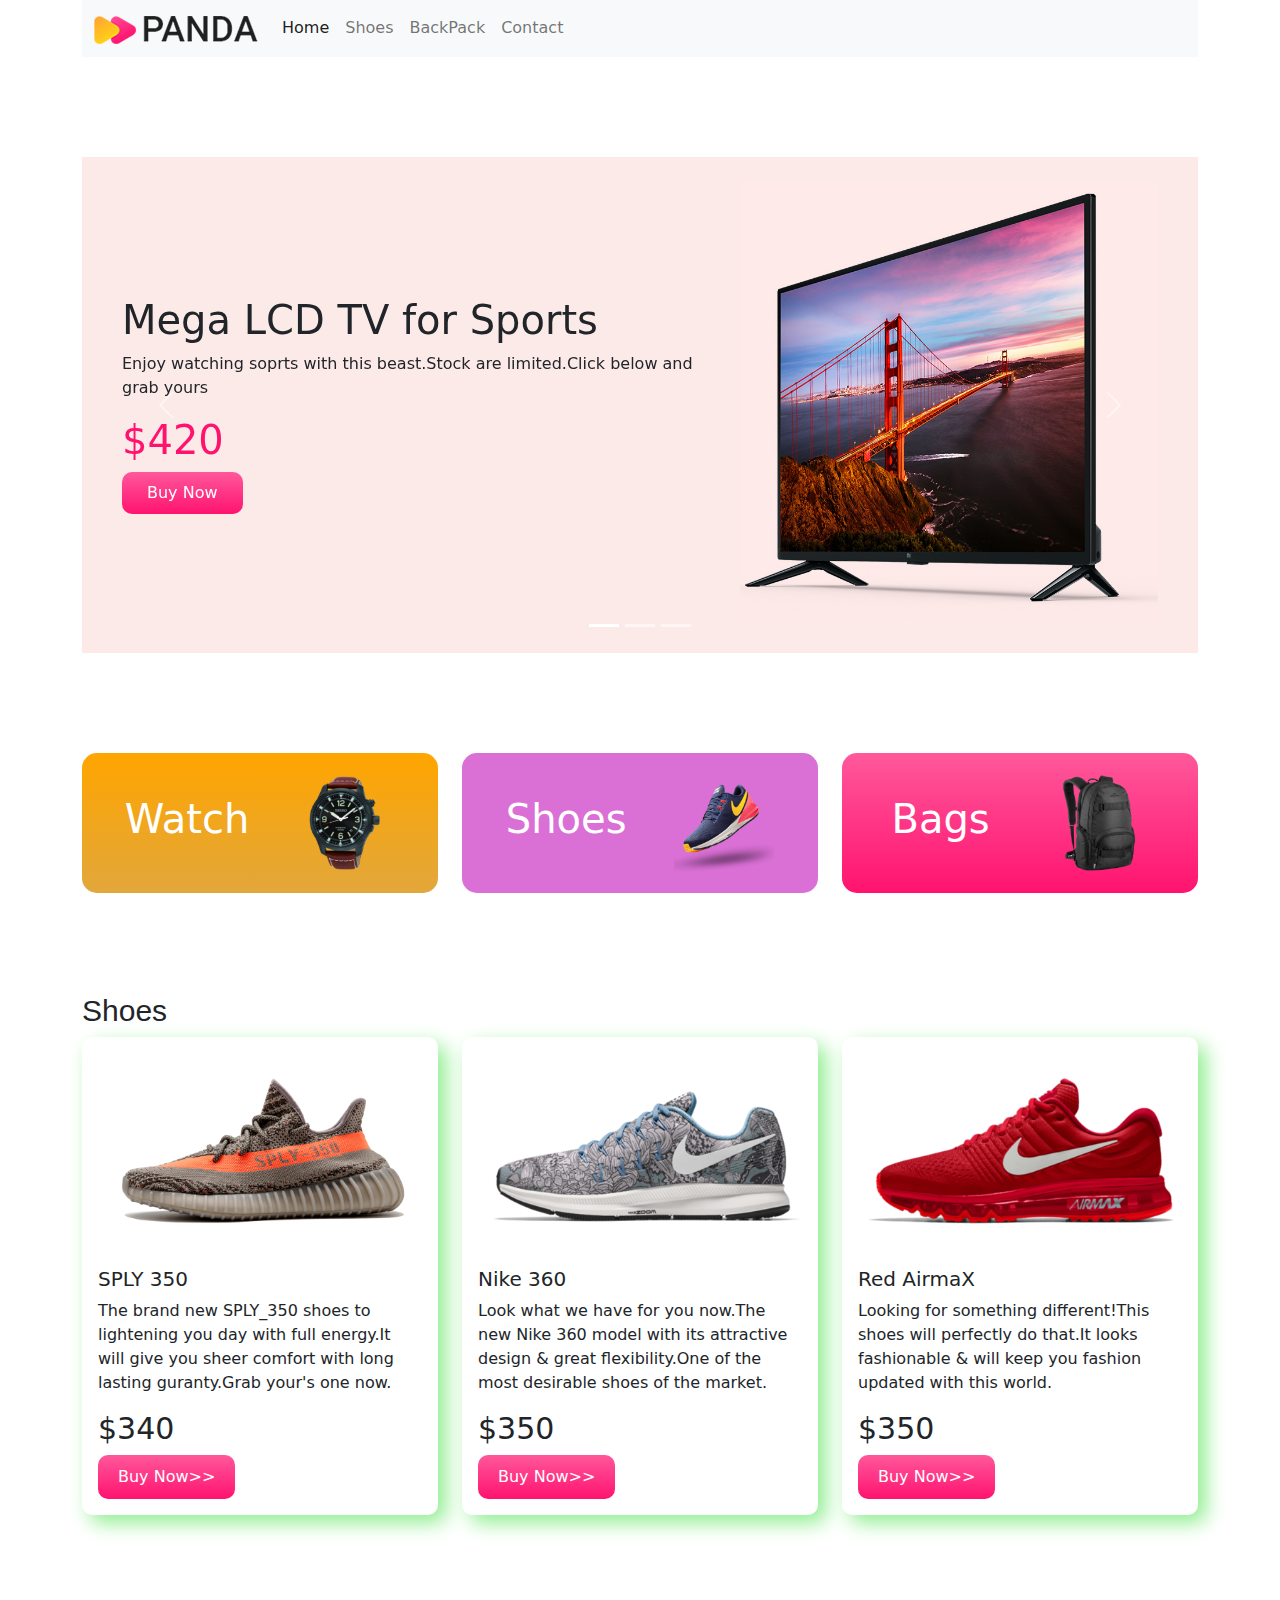
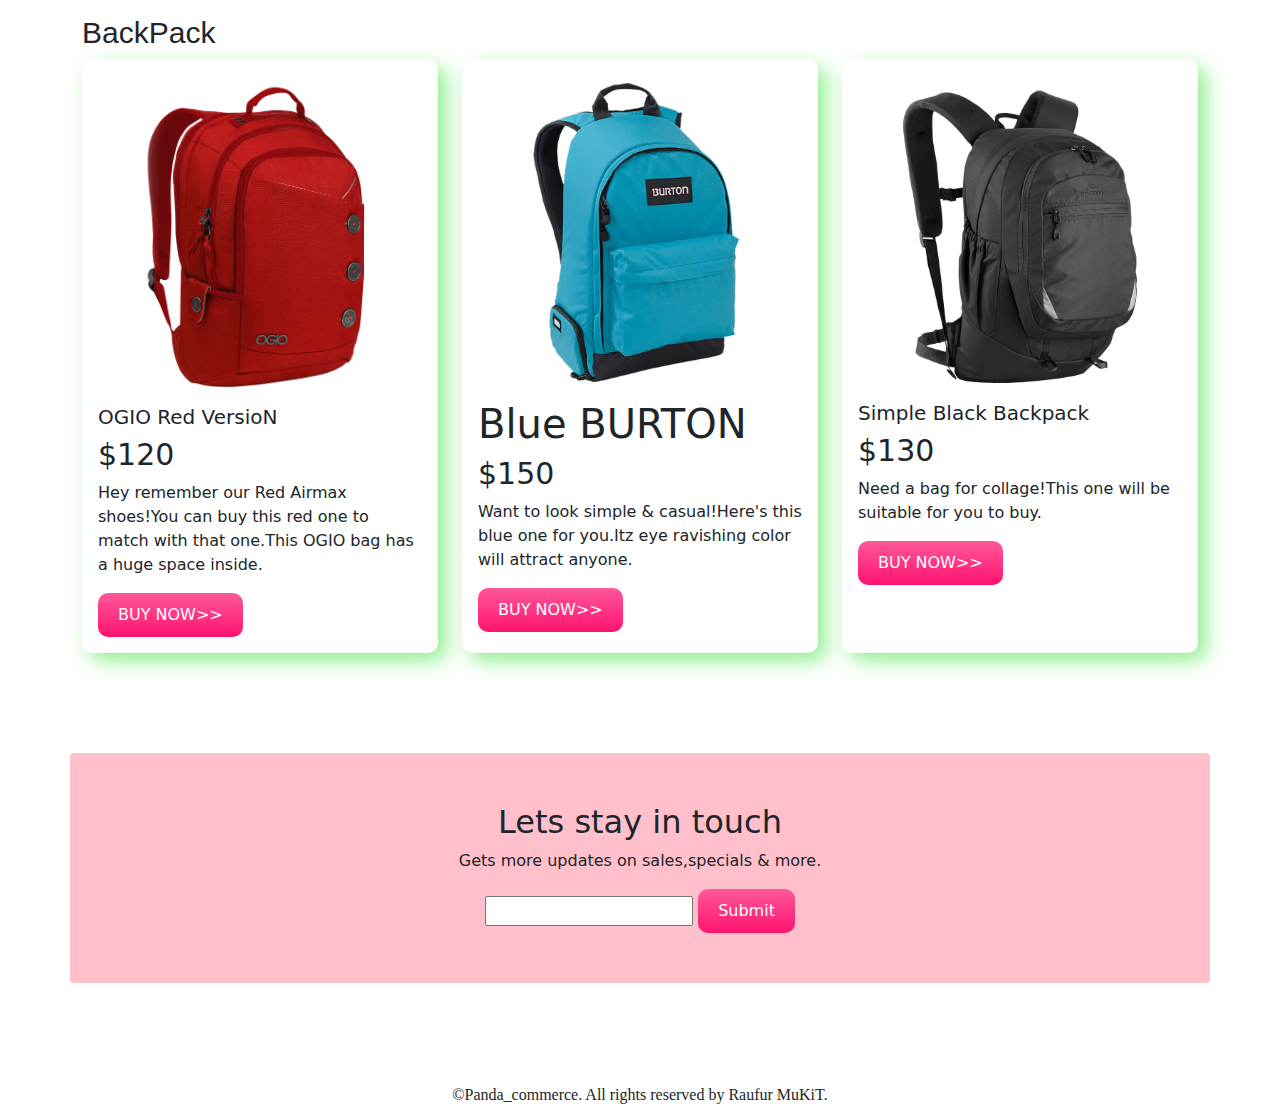
==== index.html @ 765f1f9d "push panda" ====
<!DOCTYPE html>
<html lang="en">
<head>
    <meta charset="UTF-8">
    <meta http-equiv="X-UA-Compatible" content="IE=edge">
    <meta name="viewport" content="width=device-width, initial-scale=1.0">
    <title>Panda Commerce</title>
    <link href="https://cdn.jsdelivr.net/npm/bootstrap@5.0.1/dist/css/bootstrap.min.css" rel="stylesheet" integrity="sha384-+0n0xVW2eSR5OomGNYDnhzAbDsOXxcvSN1TPprVMTNDbiYZCxYbOOl7+AMvyTG2x" crossorigin="anonymous">
    <link rel="stylesheet" href="bootstrap500/css/bootstrap.min.css">
    <link rel="stylesheet" href="style.css">
</head>
<body>
    <div class="container">
        <nav class="navbar navbar-expand-lg navbar-light bg-light">
            <div class="container-fluid">
              <a class="navbar-brand" href="#">
                  <img src="images/logo.png" alt="">
              </a>
              <button class="navbar-toggler" type="button" data-bs-toggle="collapse" data-bs-target="#navbarNav" aria-controls="navbarNav" aria-expanded="false" aria-label="Toggle navigation">
                <span class="navbar-toggler-icon"></span>
              </button>
              <div class="collapse navbar-collapse" id="navbarNav">
                <ul class="navbar-nav">
                  <li class="nav-item">
                    <a class="nav-link active" aria-current="page" href="#home">Home</a>
                  </li>
                  <li class="nav-item">
                    <a class="nav-link" href="#shoes">Shoes</a>
                  </li>
                  <li class="nav-item">
                    <a class="nav-link" href="#backpack">BackPack</a>
                  </li>
                  <li class="nav-item">
                    <a class="nav-link" href="#contact">Contact</a>
                  </li>
                </ul>
              </div>
            </div>
          </nav>
    </div>
    <div class="container">
        <div id="carouselExampleCaptions" class="carousel slide org-bg" data-bs-ride="carousel">
            <div class="carousel-indicators">
              <button type="button" data-bs-target="#carouselExampleCaptions" data-bs-slide-to="0" class="active" aria-current="true" aria-label="Slide 1"></button>
              <button type="button" data-bs-target="#carouselExampleCaptions" data-bs-slide-to="1" aria-label="Slide 2"></button>
              <button type="button" data-bs-target="#carouselExampleCaptions" data-bs-slide-to="2" aria-label="Slide 3"></button>
            </div>
            <div class="carousel-inner">
              <div class="carousel-item active">
               <div class="row align-items-center">
                   <div class="col-md-7">
                   <h1>Mega LCD TV for Sports</h1>
                   <p>Enjoy watching soprts with this beast.Stock are limited.Click below and grab yours</p>
                   <h1 class="rate">$420</h1>
                   <button class="buy-now">Buy Now</button>
                   </div>
                   <div class="col-md-5">
                    <img src="images/banner-images/tv.png" class="d-block w-100" alt="...">
                   </div>
               </div>
                <div class="carousel-caption d-none d-md-block">
                </div>
              </div>
              <div class="carousel-item">
               <div class="row align-items-center">
                   <div class="col-md-7">
                       <h1>Cool dude Headphone</h1>
                       <p>Presenting you one of the best gaming headphone of the world.</p>
                       <h1 class="rate">$120</h1>
                       <button class="buy-now">Buy Now</button>
                   </div>
                   <div class="col-md-5">
                    <img src="images/banner-images/headphone.png" class="d-block w-100" alt="...">
                   </div>
               </div>
                <div class="carousel-caption d-none d-md-block">
                </div>
              </div>
              <div class="carousel-item">
               <div class="row align-items-center">
                   <div class="col-md-7">
                     <h1>X-box for your Gaming</h1>
                     <p>This the best one will get at the market.It will help you to finish your gaming task smoothly.So grab it now.</p>
                     <h1 class="rate">$100</h1>
                     <button class ="buy-now">Buy Now</button>
                   </div>
                   <div class="col-md-5">
                    <img src="images/banner-images/xbox.png" class="d-block w-100" alt="...">
                   </div>
               </div>
                <div class="carousel-caption d-none d-md-block">
                </div>
              </div>
            </div>
            <button class="carousel-control-prev" type="button" data-bs-target="#carouselExampleCaptions" data-bs-slide="prev">
              <span class="carousel-control-prev-icon" aria-hidden="true"></span>
              <span class="visually-hidden">Previous</span>
            </button>
            <button class="carousel-control-next" type="button" data-bs-target="#carouselExampleCaptions" data-bs-slide="next">
              <span class="carousel-control-next-icon" aria-hidden="true"></span>
              <span class="visually-hidden">Next</span>
            </button>
          </div>
    </div>
    <div class="container ctg">
        <div class="row">
            <div class="col-md-4">
             <div class="d-flex align-items-center justify-content-around cat1">
                <h1>Watch</h1>
                <img src="images/categories/watch.png" alt="">
             </div>
            </div>
            <div class="col-md-4">
             <div class="d-flex align-items-center justify-content-around cat2">
                <h1>Shoes</h1>
                <img src="images/categories/shoes.png" alt="">
             </div>
            </div>
            <div class="col-md-4">
              <div class="d-flex align-items-center justify-content-around cat3">
                <h1>Bags</h1>
                <img src="images/categories/bag.png" alt="">
              </div>
            </div>
        </div>
    </div>
     <div class="container  shoes" id="shoes">
        <h1 class="we">Shoes</h1>
        <div class="row row-cols-1 row-cols-md-3 g-4">
            <div class="col">
              <div class="card h-100">
                <img src="images/shoes/shoe-1.png" class="card-img-top" alt="...">
                <div class="card-body">
                  <h5 class="card-title">SPLY 350</h5>
                  <p class="card-text">The brand new SPLY_350 shoes to lightening you day with full energy.It will give you sheer comfort with long lasting guranty.Grab your's one now.</p>
                  <h1 class="price">$340</h1>
                  <button class="btn">Buy Now>></button>
                </div>
              </div>
            </div>
            <div class="col">
              <div class="card h-100">
                <img src="images/shoes/shoe-2.png" class="card-img-top" alt="...">
                <div class="card-body">
                  <h5 class="card-title">Nike 360</h5>
                  <p class="card-text">Look what we have for you now.The new Nike 360 model with its attractive design & great flexibility.One of the most desirable shoes of the market.</p>
                  <h1 class="price">$350</h1>
                  <button class="btn">Buy Now>></button>
                </div>
              </div>
            </div>
            <div class="col">
              <div class="card h-100">
                <img src="images/shoes/shoe-3.png" class="card-img-top" alt="...">
                <div class="card-body">
                  <h5 class="card-title">Red AirmaX</h5>
                  <p class="card-text">Looking for something different!This shoes will perfectly do that.It looks fashionable & will keep you fashion updated with this world.</p>
                  <h1 class="price">$350</h1>
                  <button class="btn">Buy Now>></button>
                </div>
              </div>
            </div>
          </div>
     </div>
     <div class="container backpack" id="backpack">
         <h1 class="we">BackPack</h1>
        <div class="row row-cols-1 row-cols-md-3 g-4">
            <div class="col">
              <div class="card h-100">
                <img src="images/bags/bag-1.png" class="card-img-top" alt="...">
                <div class="card-body">
                  <h5 class="card-title">OGIO Red VersioN</h5>
                  <h1 class="price">$120</h1>
                  <p class="card-text">Hey remember our Red Airmax shoes!You can buy this red one to match with that one.This OGIO bag has a huge space inside.</p>
                  <button class="btn">BUY NOW>></button>
                </div>
              </div>
            </div>
            <div class="col">
              <div class="card h-100">
                <img src="images/bags/bag-2.png" class="card-img-top" alt="...">
                <div class="card-body">
                  <h1 class="card-title">Blue BURTON</h1>
                  <h1 class="price">$150</h1>
                  <p class="card-text">Want to look simple & casual!Here's this blue one for you.Itz eye ravishing color will attract anyone.</p>
                  <button class="btn">BUY NOW>></button>
                </div>
              </div>
            </div>
            <div class="col">
              <div class="card h-100">
                <img src="images/bags/bag-3.png" class="card-img-top" alt="...">
                <div class="card-body">
                  <h5 class="card-title">Simple Black Backpack</h5>
                  <h1 class="price">$130</h1>
                  <p class="card-text">Need a bag for collage!This one will be suitable for you to buy.</p>
                  <button class="btn">BUY NOW>></button>
                </div>
              </div>
            </div>
          </div>
     </div>
     <div class="container contact" id="contact">
         <h2>Lets stay in touch</h2>
         <p>Gets more updates on sales,specials & more.</p>
         <input type="text"> <button class="btn">Submit</button>
     </div>
     <footer class="ftr">
        ©Panda_commerce. All rights reserved by Raufur MuKiT.
     </footer>
    <script src="https://cdn.jsdelivr.net/npm/bootstrap@5.0.1/dist/js/bootstrap.bundle.min.js" integrity="sha384-gtEjrD/SeCtmISkJkNUaaKMoLD0//ElJ19smozuHV6z3Iehds+3Ulb9Bn9Plx0x4" crossorigin="anonymous"></script>
    <script src="https://cdn.jsdelivr.net/npm/@popperjs/core@2.9.2/dist/umd/popper.min.js" integrity="sha384-IQsoLXl5PILFhosVNubq5LC7Qb9DXgDA9i+tQ8Zj3iwWAwPtgFTxbJ8NT4GN1R8p" crossorigin="anonymous"></script>
    <script src="https://cdn.jsdelivr.net/npm/bootstrap@5.0.1/dist/js/bootstrap.min.js" integrity="sha384-Atwg2Pkwv9vp0ygtn1JAojH0nYbwNJLPhwyoVbhoPwBhjQPR5VtM2+xf0Uwh9KtT" crossorigin="anonymous"></script>
</body>
</html>
---- style.css ----
.container{
    margin-bottom: 100px;
    border-radius: 50px;
}
.org-bg{
    background-color: #fceae8;
}
.carousel-item{
    padding: 25px 40px;
}
.rate{
    color: #FF136f;
}
.buy-now{
    background-image: linear-gradient(to bottom, #FF589B 0%, #FF136F 100%);
    color: white;
    padding: 9px 25px;
    border-radius: 10px;
    border: none;
}
.cat1
{
  background-image: linear-gradient(to bottom,#ffa500,#e2a73b);
}
.cat2
{
    background-color: #da70d6;
}
.cat3
{
    background-image: linear-gradient(to bottom, #FF589B 0%, #FF136F 100%);
}
.ctg h1{
    color: white;
}
.ctg img{
    width: 100px;
}
.cat1,.cat2,.cat3{
    padding: 20px ;
    border-radius: 15px;
}
.btn{
    background-image: linear-gradient(to bottom, #FF589B 0%, #FF136F 100%);
    color: white;
    padding: 10px 20px;
    border-radius: 10px;
    border: none;
}
.price{
    font-size: 30px;
}
.we{
    font-family: 'Segoe UI', Tahoma, Geneva, Verdana, sans-serif;
    font-size: 30px;
}
.card{
    border: none;
    box-shadow: 8px 8px 20px lightgreen;
    border-radius: 10px;
}
.contact{
    background-color: pink;
    text-align: center;
    padding: 50px 100px;
    border-radius: 4px;
}
.ftr{
    text-align: center;
    font-family: Georgia, 'Times New Roman', Times, serif;
}
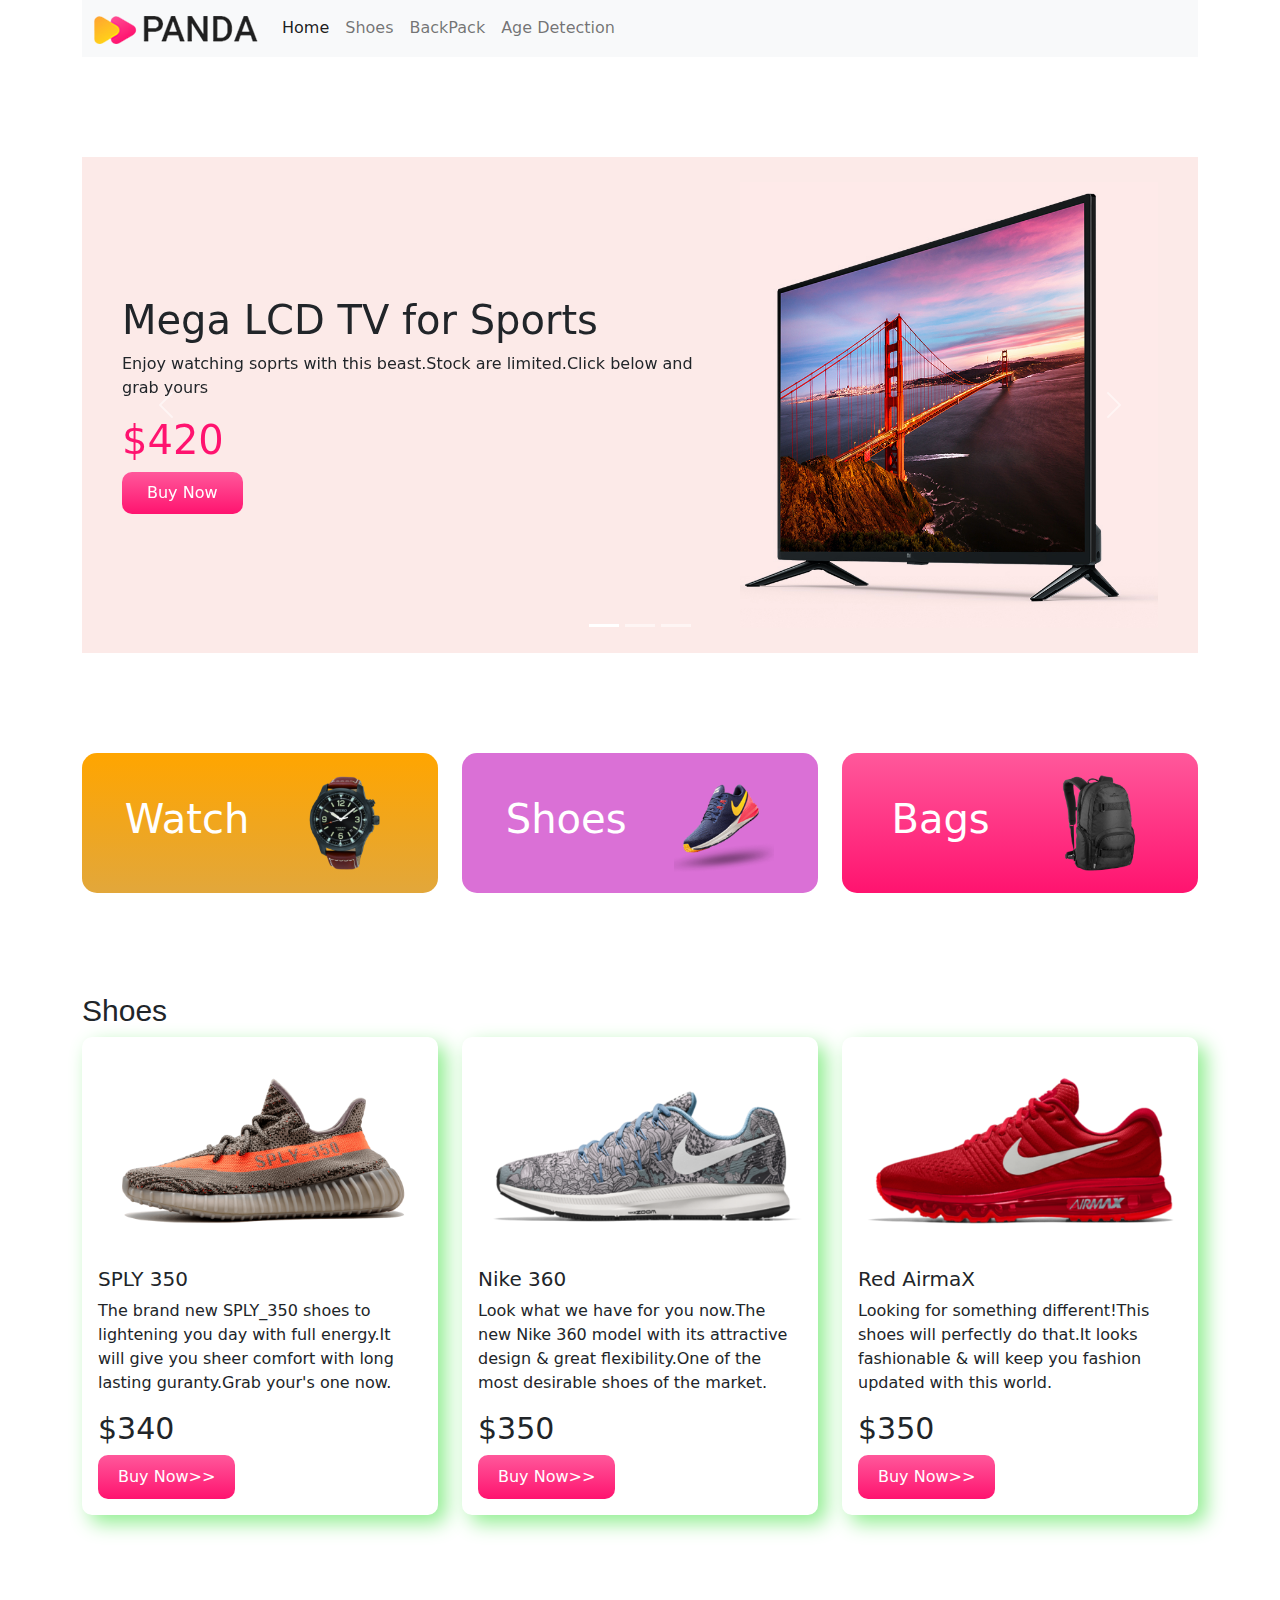
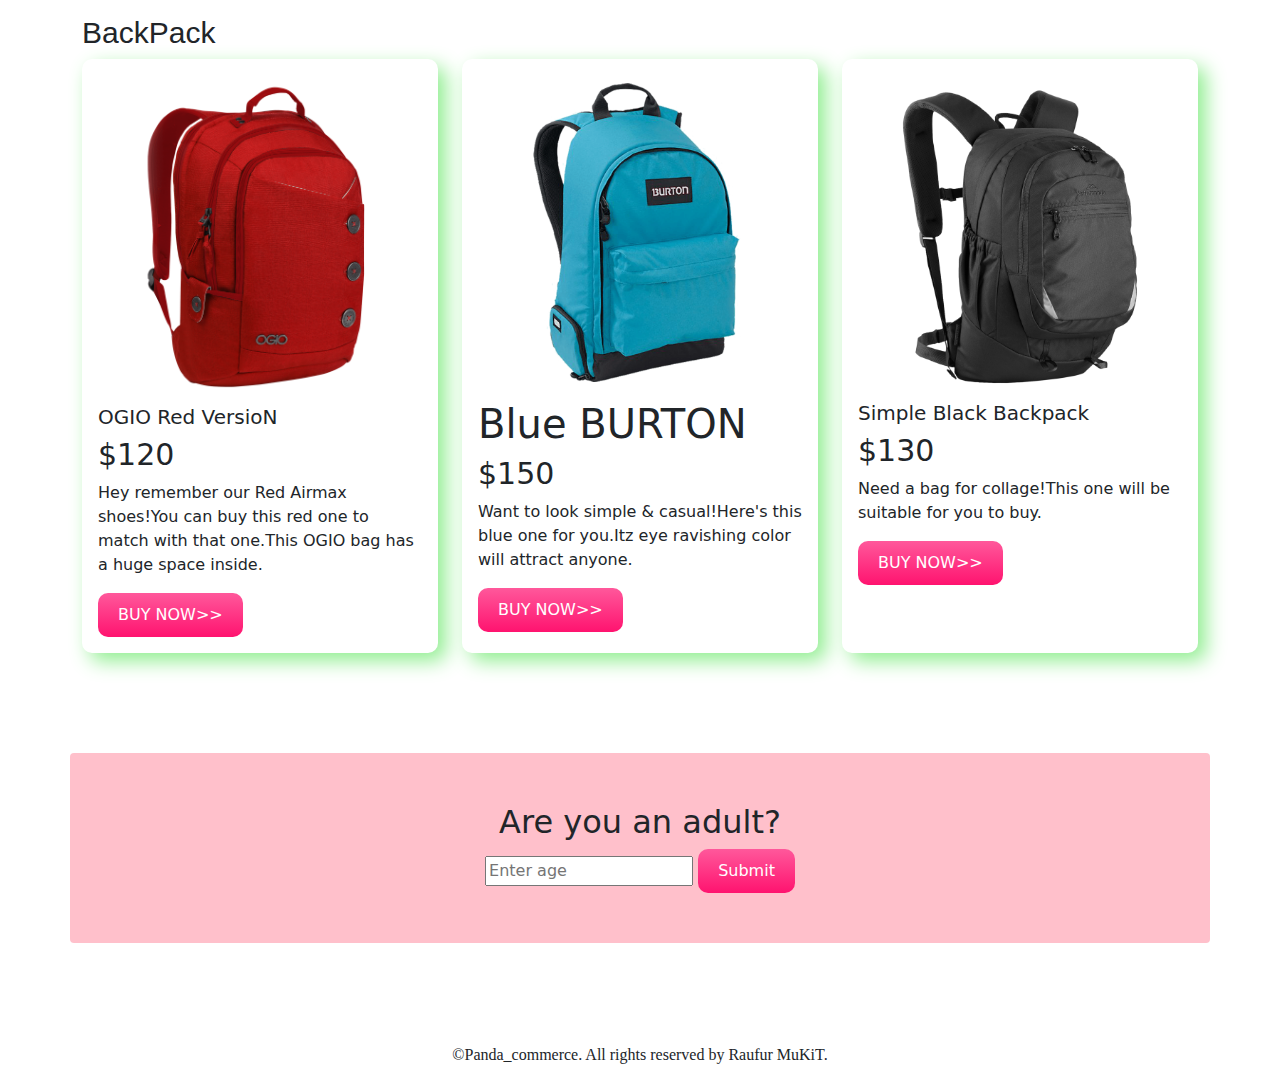
==== commit 06c70c80: "first commit" ====
--- a/index.html
+++ b/index.html
@@ -31,7 +31,7 @@
                     <a class="nav-link" href="#backpack">BackPack</a>
                   </li>
                   <li class="nav-item">
-                    <a class="nav-link" href="#contact">Contact</a>
+                    <a class="nav-link" href="#contact">Age Detection</a>
                   </li>
                 </ul>
               </div>
@@ -200,14 +200,41 @@
             </div>
           </div>
      </div>
-     <div class="container contact" id="contact">
-         <h2>Lets stay in touch</h2>
-         <p>Gets more updates on sales,specials & more.</p>
-         <input type="text"> <button class="btn">Submit</button>
-     </div>
+     
+     
+<div class="container contact" id="contact">
+  <h2>Are you an adult? </h2>
+  <input type="number" placeholder="Enter age" id="agevalue"> <button class="btn" id="age" onclick="Agedetection()">Submit</button>
+</div>
+
+
+     <div class="container mx-auto" id ="contact">
+      <div class="modal fade" id="myModal" tabindex="-1" aria-labelledby="exampleModalLabel"
+          aria-hidden="true">
+          <div class="modal-dialog">
+              <div class="modal-content">
+                  <div class="modal-header">
+                      <h5 class="modal-title text-center" id="exampleModalLabel">Age Result</h5>
+                      <button type="button" class="btn-close" data-bs-dismiss="modal"
+                          aria-label="Close"></button>
+                  </div>
+                  <div class="modal-body" id="modalBody">
+                      <!-- Content of the modal body goes here -->
+                  </div>
+                  <div class="modal-footer">
+                      <button type="button" class="btn btn-warning" data-bs-dismiss="modal">Close</button>
+                  </div>
+              </div>
+          </div>
+      </div>
+  </div>
+
+
+
      <footer class="ftr">
         ©Panda_commerce. All rights reserved by Raufur MuKiT.
      </footer>
+     <script src="mukit.js"></script>
     <script src="https://cdn.jsdelivr.net/npm/bootstrap@5.0.1/dist/js/bootstrap.bundle.min.js" integrity="sha384-gtEjrD/SeCtmISkJkNUaaKMoLD0//ElJ19smozuHV6z3Iehds+3Ulb9Bn9Plx0x4" crossorigin="anonymous"></script>
     <script src="https://cdn.jsdelivr.net/npm/@popperjs/core@2.9.2/dist/umd/popper.min.js" integrity="sha384-IQsoLXl5PILFhosVNubq5LC7Qb9DXgDA9i+tQ8Zj3iwWAwPtgFTxbJ8NT4GN1R8p" crossorigin="anonymous"></script>
     <script src="https://cdn.jsdelivr.net/npm/bootstrap@5.0.1/dist/js/bootstrap.min.js" integrity="sha384-Atwg2Pkwv9vp0ygtn1JAojH0nYbwNJLPhwyoVbhoPwBhjQPR5VtM2+xf0Uwh9KtT" crossorigin="anonymous"></script>
